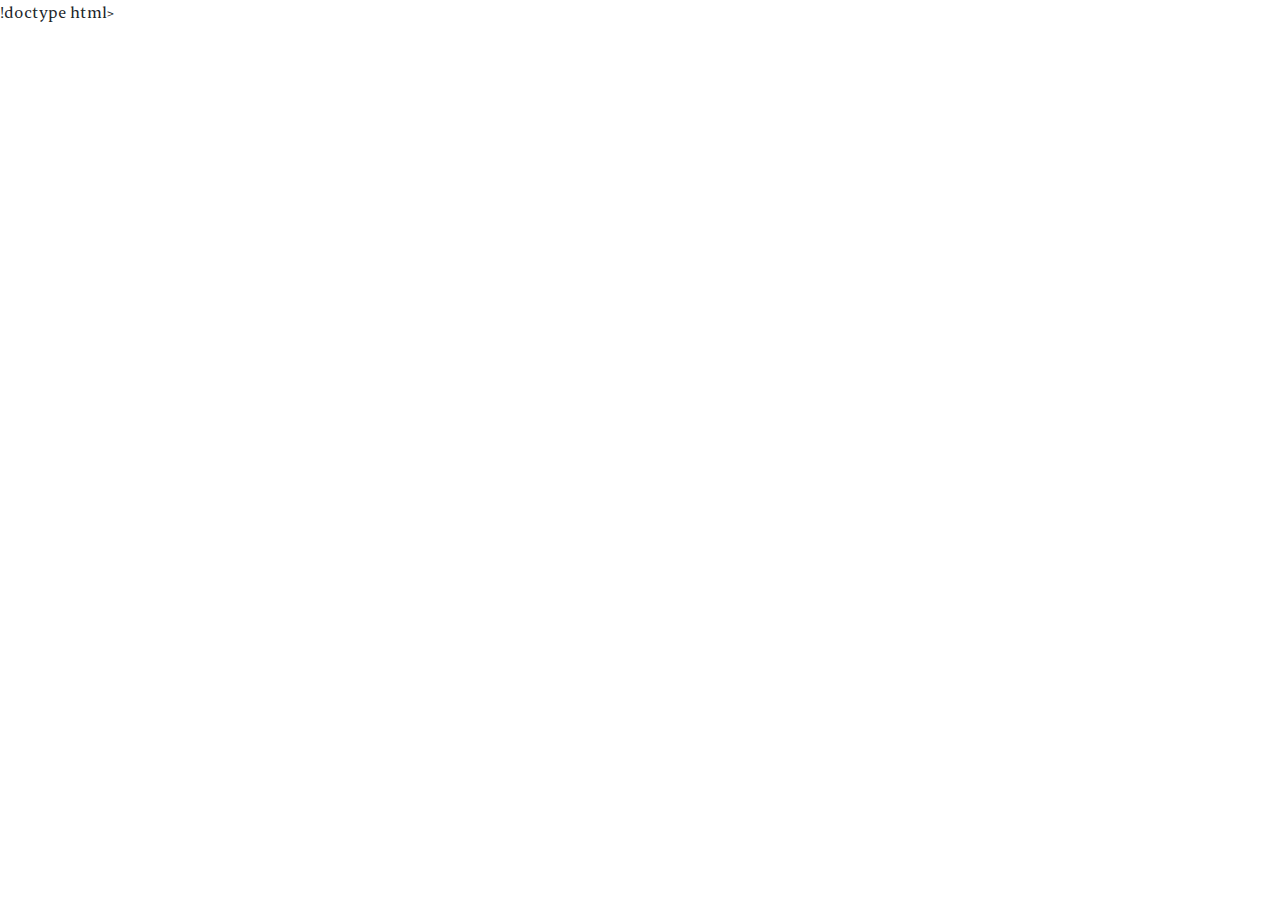
==== index.html @ d938ded4 "created file structure" ====
!doctype html>
<html>
  
	<head>
		<meta charset="UTF-8">
		<meta name="viewport" content="width=device-width, initial-scale=1">
		<title>multi-page</title>
		
		<link href="scss/bootstrap-custom.css" rel="stylesheet">
		<link href="assets/fonts/bespoke-serif.css" rel="stylesheet">
		<link href="css/style.css" rel="stylesheet">
	</head>


</html>
---- assets/fonts/bespoke-serif.css ----
/*
* @license
*
* Font Family: Bespoke Serif
* Designed by: Jeremie Hornus, Theo Guillard, Morgane Pambrun, Alisa Nowak, Joachim Vu
* URL: https://www.fontshare.com/fonts/bespoke-serif
* © 2024 Indian Type Foundry
*
* This is a variable font
* You can control variable axes as shown below:
* font-variation-settings: wght 300.0wght 800.0;
*
*/

@font-face {
  font-family: 'BespokeSerif';
  src: url('../fonts/BespokeSerif-Variable.woff2') format('woff2'),
       url('../fonts/BespokeSerif-Variable.woff') format('woff'),
       url('../fonts/BespokeSerif-Variable.ttf') format('truetype');
  font-weight: 300 800;
  font-display: swap;
  font-style: normal;
}

@font-face {
  font-family: 'BespokeSerif';
  src: url('../fonts/BespokeSerif-VariableItalic.woff2') format('woff2'),
       url('../fonts/BespokeSerif-VariableItalic.woff') format('woff'),
       url('../fonts/BespokeSerif-VariableItalic.ttf') format('truetype');
  font-weight: 300 800;
  font-display: swap;
  font-style: italic;
}
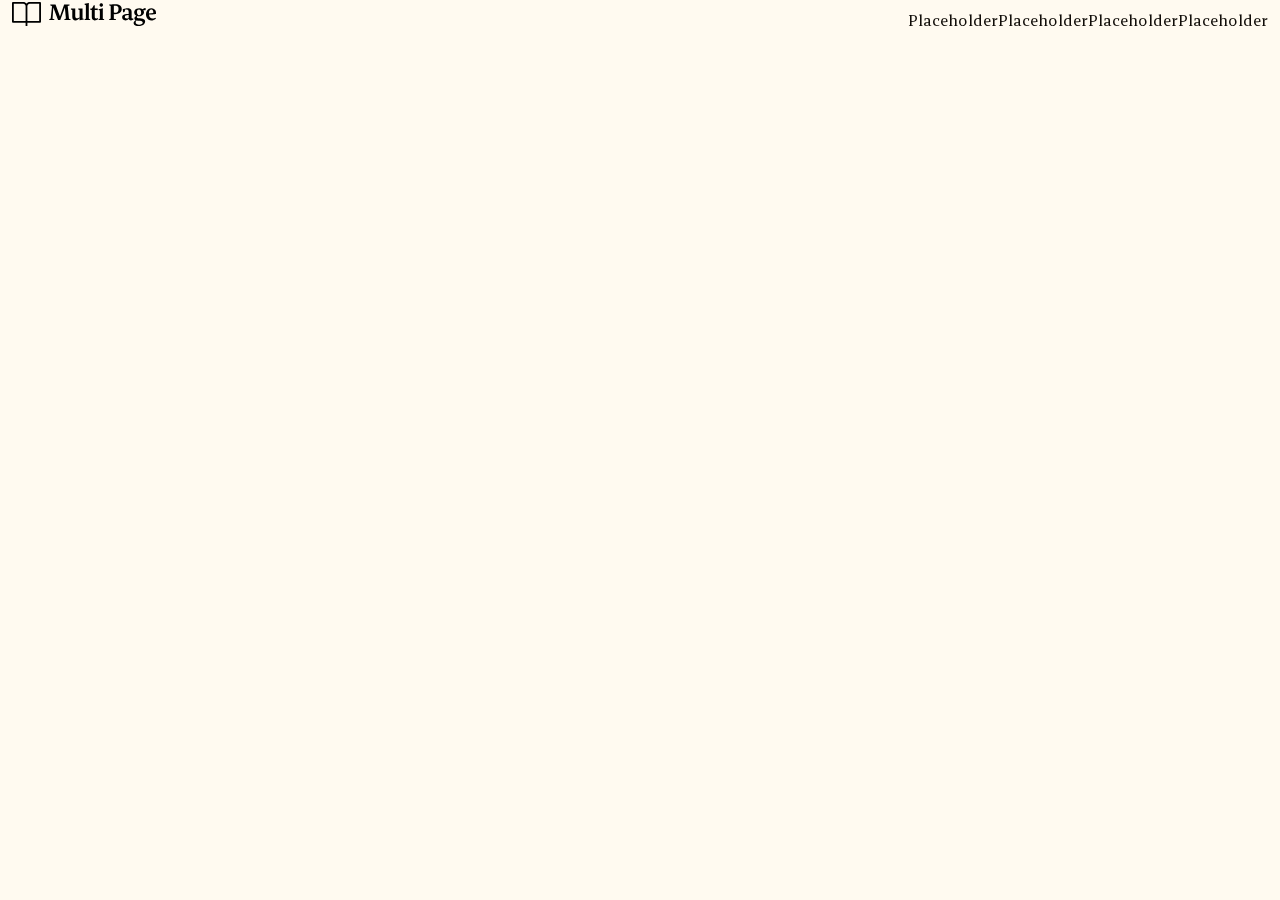
==== commit b77d9aee: "added own header html" ====
--- a/index.html
+++ b/index.html
@@ -1,4 +1,4 @@
-!doctype html>
+<!doctype html>
 <html>
   
 	<head>
@@ -9,7 +9,23 @@
 		<link href="scss/bootstrap-custom.css" rel="stylesheet">
 		<link href="assets/fonts/bespoke-serif.css" rel="stylesheet">
 		<link href="css/style.css" rel="stylesheet">
+
+		<script src="js/jquery-3.7.1.min.js"></script>
 	</head>
 
+	<body>
 
-</html>+		<nav>
+			<div id="navbar-insert"></div>
+			<script>
+				$.get("../blocks/navbar.html", function(data){
+						$("#navbar-insert").replaceWith(data);
+				});
+				</script>
+		</nav>
+
+
+	</body>
+
+
+</html>
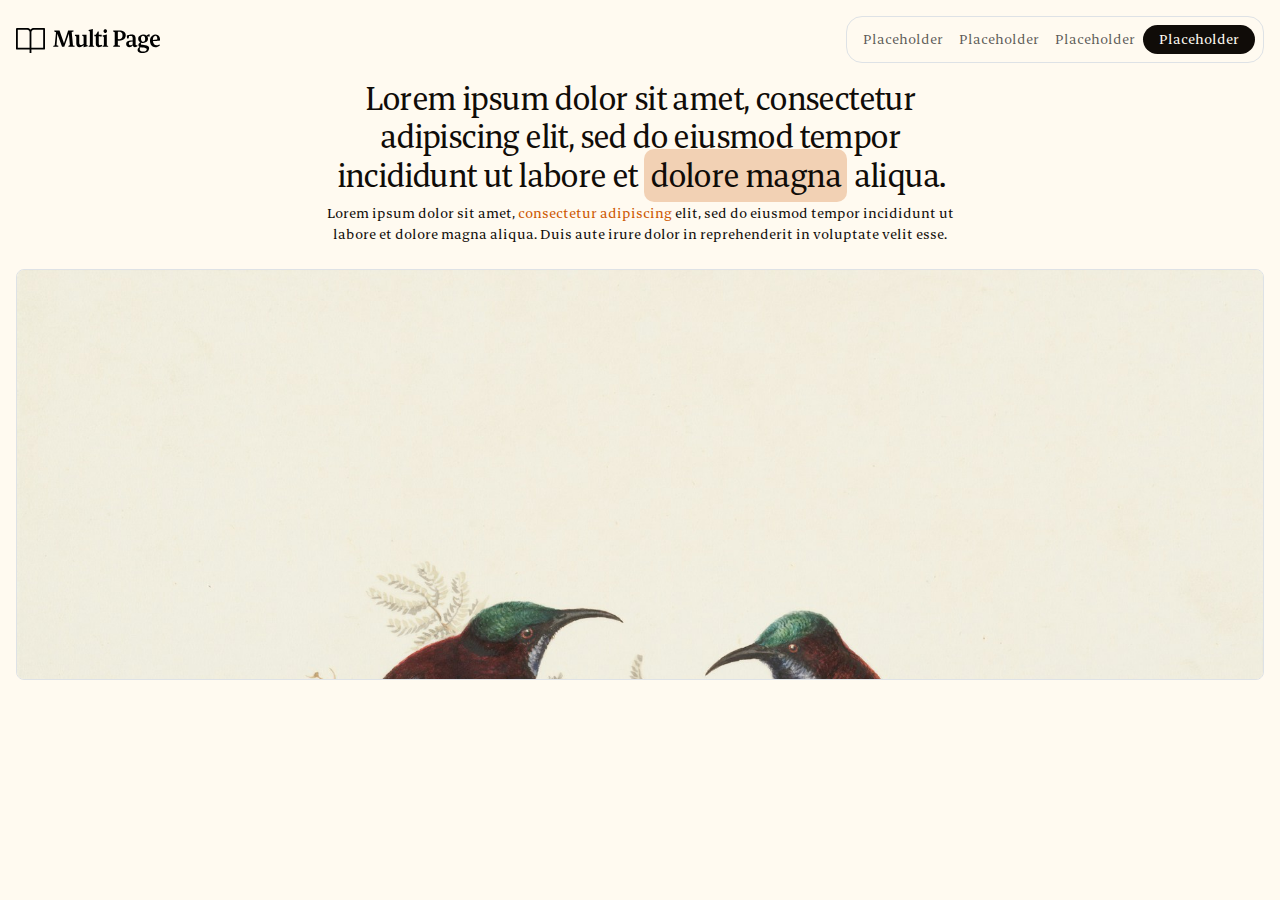
==== commit 0bab0ec2: "fixed header - added hero content" ====
--- a/index.html
+++ b/index.html
@@ -13,18 +13,33 @@
 		<script src="js/jquery-3.7.1.min.js"></script>
 	</head>
 
-	<body>
+	<body class="content-wrapper">
 
-		<nav>
-			<div id="navbar-insert"></div>
+		<nav id="navbar-insert">
 			<script>
 				$.get("../blocks/navbar.html", function(data){
-						$("#navbar-insert").replaceWith(data);
+					$("#navbar-insert").replaceWith(data);
 				});
-				</script>
+			</script>
 		</nav>
 
+		<main>
 
+			<div class="container-xxl hero-section">
+				<div class="d-flex flex-column" style="height: 600px;">
+					<div class="mx-auto text-center mb-2" style="max-width: 650px;">
+						<h2>Lorem ipsum dolor sit amet, consectetur adipiscing elit, sed do eiusmod tempor incididunt ut labore et <mark>dolore magna</mark> aliqua.</h2>
+						<p style="font-size: 0.875em;">Lorem ipsum dolor sit amet, <span class="text-primary">consectetur adipiscing</span> elit, sed do eiusmod tempor incididunt ut labore et dolore magna aliqua. Duis aute irure dolor in reprehenderit in voluptate velit esse.</p>
+					</div>
+					<div class="rounded-3 border overflow-hidden" style="height: fit-content;">
+						<img class="img-hero object-fit-cover" src="assets/images/hero-img.jpg">
+					</div>
+				</div>
+			</div>
+
+		</main>
+
+		<script src="bootstrap/dist/js/bootstrap.bundle.min.js"></script>
 	</body>
 
 
--- a/css/style.css
+++ b/css/style.css
@@ -0,0 +1,20 @@
+.content-wrapper > main {
+  padding-top: 4em;
+}
+
+.hero-section h2 {
+  letter-spacing: -0.05em;
+  font-weight: 400;
+  font-size: 2em;
+}
+
+.hero-section h2 > mark {
+  height: 3.125rem;
+  background-color: rgba(var(--bs-primary-rgb), 0.25);
+  border-radius: 10px;
+}
+
+.hero-section .img-hero {
+  max-width: 100%;
+  height: auto;
+}
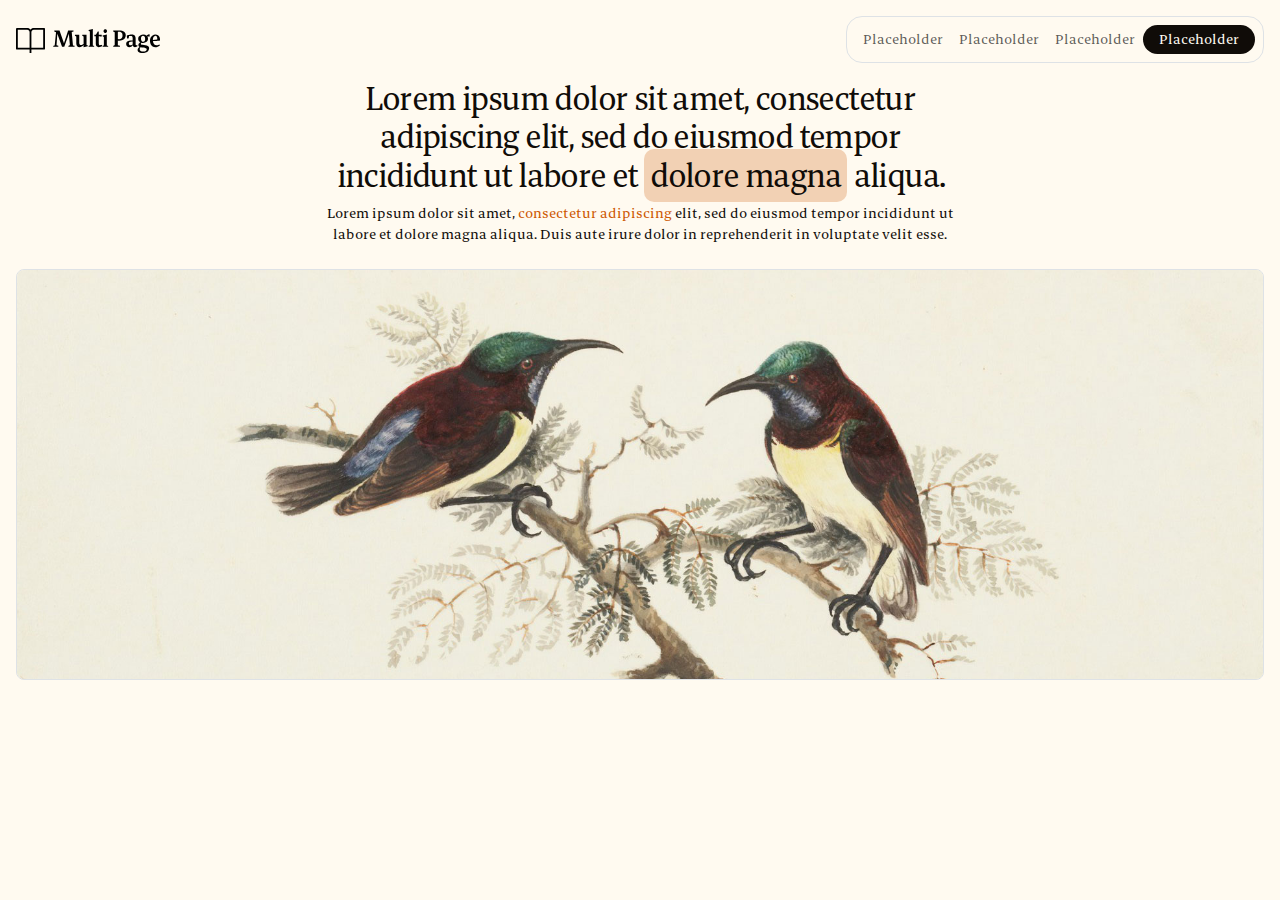
==== commit 439d02c0: "fixed image centering" ====
--- a/index.html
+++ b/index.html
@@ -32,7 +32,7 @@
 						<p style="font-size: 0.875em;">Lorem ipsum dolor sit amet, <span class="text-primary">consectetur adipiscing</span> elit, sed do eiusmod tempor incididunt ut labore et dolore magna aliqua. Duis aute irure dolor in reprehenderit in voluptate velit esse.</p>
 					</div>
 					<div class="rounded-3 border overflow-hidden" style="height: fit-content;">
-						<img class="img-hero object-fit-cover" src="assets/images/hero-img.jpg">
+						<img class="img-hero centered" src="assets/images/hero-img.jpg">
 					</div>
 				</div>
 			</div>
--- a/css/style.css
+++ b/css/style.css
@@ -18,3 +18,11 @@
   max-width: 100%;
   height: auto;
 }
+
+.centered {
+  position: relative;
+  top: 50%;
+  left: 50%;
+  transform: translate(-50%, -50%);
+}
+
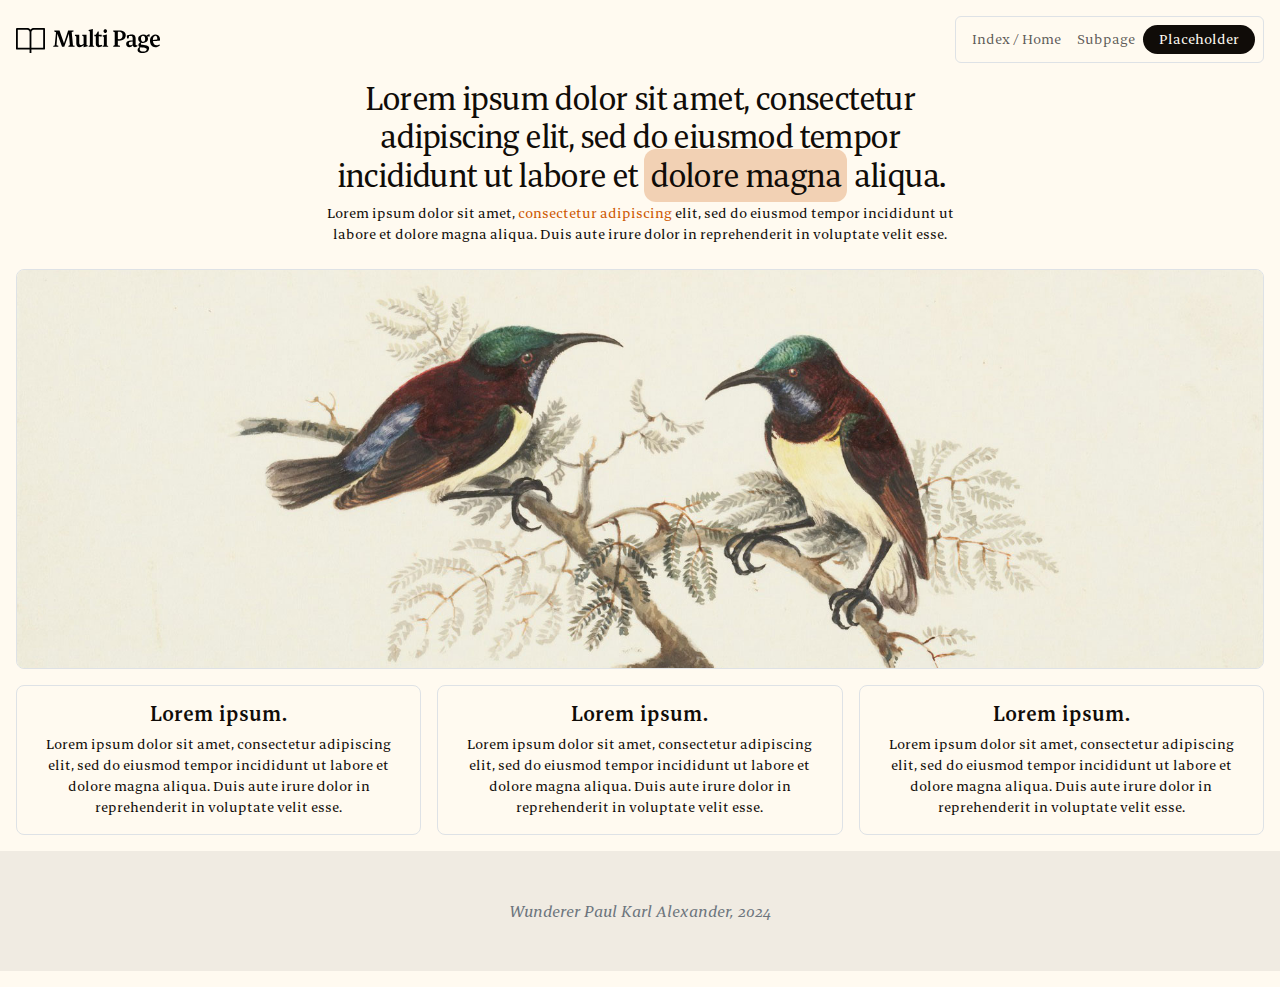
==== commit 68220b13: "updated page for mobile and structure" ====
--- a/index.html
+++ b/index.html
@@ -11,34 +11,66 @@
 		<link href="css/style.css" rel="stylesheet">
 
 		<script src="js/jquery-3.7.1.min.js"></script>
+
+		<!--- HTML replace scripts --->
+		<script>
+				$.get("blocks/navbar.html", function(data){
+					$("#navbar-insert").replaceWith(data);
+				});
+
+				$.get("blocks/footer.html", function(data){
+				$("#footer-insert").replaceWith(data);
+			});
+		</script>
 	</head>
 
 	<body class="content-wrapper">
 
-		<nav id="navbar-insert">
-			<script>
-				$.get("../blocks/navbar.html", function(data){
-					$("#navbar-insert").replaceWith(data);
-				});
-			</script>
-		</nav>
+		<nav id="navbar-insert"></nav>
 
 		<main>
 
-			<div class="container-xxl hero-section">
-				<div class="d-flex flex-column" style="height: 600px;">
+			<div class="container-xxl hero-section mb-3">
+				<div class="d-flex flex-column" style="max-height: 600px;">
 					<div class="mx-auto text-center mb-2" style="max-width: 650px;">
 						<h2>Lorem ipsum dolor sit amet, consectetur adipiscing elit, sed do eiusmod tempor incididunt ut labore et <mark>dolore magna</mark> aliqua.</h2>
 						<p style="font-size: 0.875em;">Lorem ipsum dolor sit amet, <span class="text-primary">consectetur adipiscing</span> elit, sed do eiusmod tempor incididunt ut labore et dolore magna aliqua. Duis aute irure dolor in reprehenderit in voluptate velit esse.</p>
 					</div>
-					<div class="rounded-3 border overflow-hidden" style="height: fit-content;">
+					<div class="rounded-3 border overflow-hidden hero-img-container">
 						<img class="img-hero centered" src="assets/images/hero-img.jpg">
+					</div>
+				</div>
+			</div>
+
+			<div class="container-xxl">
+				<div class="card-container">
+					<div class="row g-3 text-center">
+						<div class="col-md-4 col-12">
+							<div class="c-card p-3">
+								<h4>Lorem ipsum.</h4>
+								<p>Lorem ipsum dolor sit amet, consectetur adipiscing elit, sed do eiusmod tempor incididunt ut labore et dolore magna aliqua. Duis aute irure dolor in reprehenderit in voluptate velit esse.</p>
+							</div>
+						</div>
+						<div class="col-md-4 col-12">
+							<div class="c-card p-3">
+								<h4>Lorem ipsum.</h4>
+								<p>Lorem ipsum dolor sit amet, consectetur adipiscing elit, sed do eiusmod tempor incididunt ut labore et dolore magna aliqua. Duis aute irure dolor in reprehenderit in voluptate velit esse.</p>
+							</div>
+						</div>
+						<div class="col-md-4 col-12">
+							<div class="c-card p-3">
+								<h4>Lorem ipsum.</h4>
+								<p>Lorem ipsum dolor sit amet, consectetur adipiscing elit, sed do eiusmod tempor incididunt ut labore et dolore magna aliqua. Duis aute irure dolor in reprehenderit in voluptate velit esse.</p>
+							</div>
+						</div>
 					</div>
 				</div>
 			</div>
 
 		</main>
 
+		<footer id="footer-insert"></footer>
+
 		<script src="bootstrap/dist/js/bootstrap.bundle.min.js"></script>
 	</body>
 
--- a/css/style.css
+++ b/css/style.css
@@ -11,7 +11,7 @@
 .hero-section h2 > mark {
   height: 3.125rem;
   background-color: rgba(var(--bs-primary-rgb), 0.25);
-  border-radius: 10px;
+  border-radius: 12px;
 }
 
 .hero-section .img-hero {
@@ -19,10 +19,29 @@
   height: auto;
 }
 
-.centered {
-  position: relative;
-  top: 50%;
-  left: 50%;
-  transform: translate(-50%, -50%);
+@media only screen and (min-width: 768px) {
+  .hero-img-container {
+    height: 400px;
+  }
+  
+  .centered {
+    position: relative;
+    top: 50%;
+    left: 50%;
+    transform: translate(-50%, -50%);
+  }
 }
 
+.c-card {
+  border: 1px solid var(--bs-border-color);
+  border-radius: var(--bs-border-radius-lg);
+
+  & > h4 {
+    font-size: 1.25em;
+  }
+
+  & > p {
+    font-size: 0.875em;
+    margin: 0em;
+  }
+}
